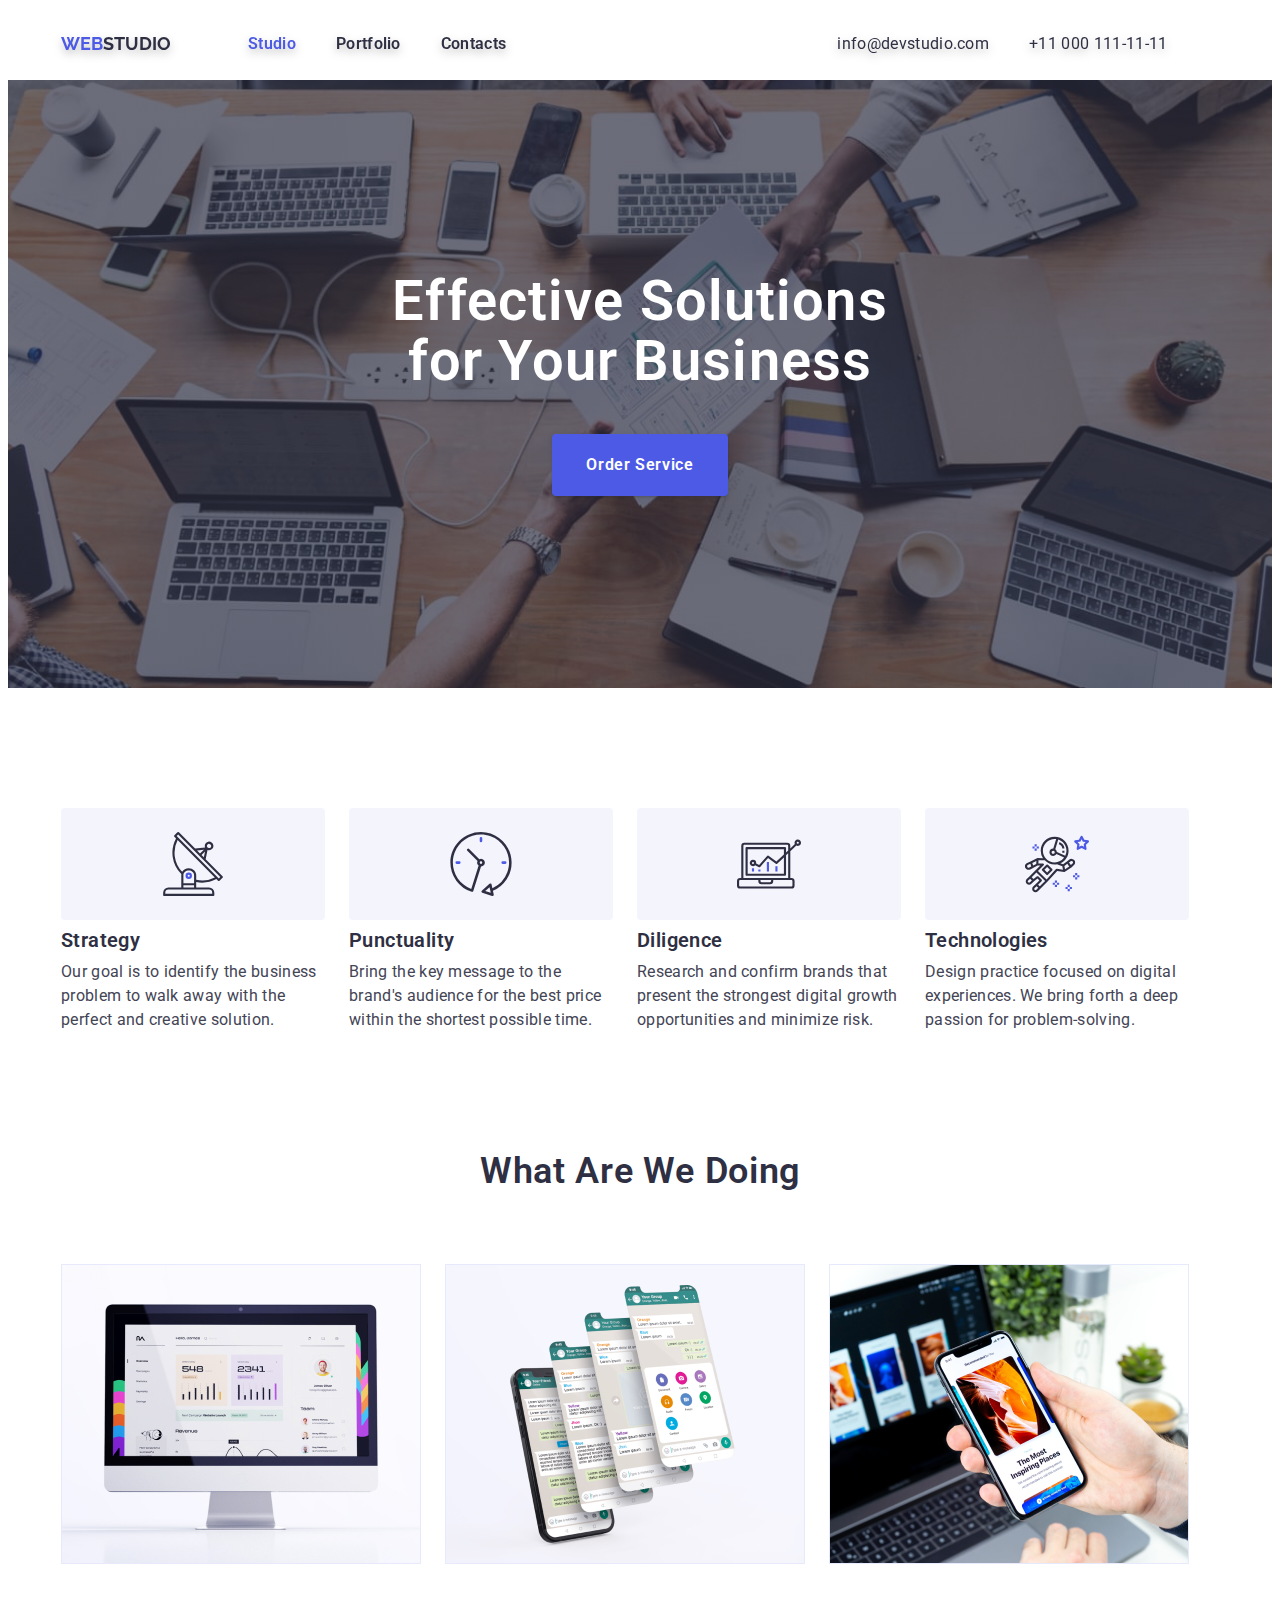
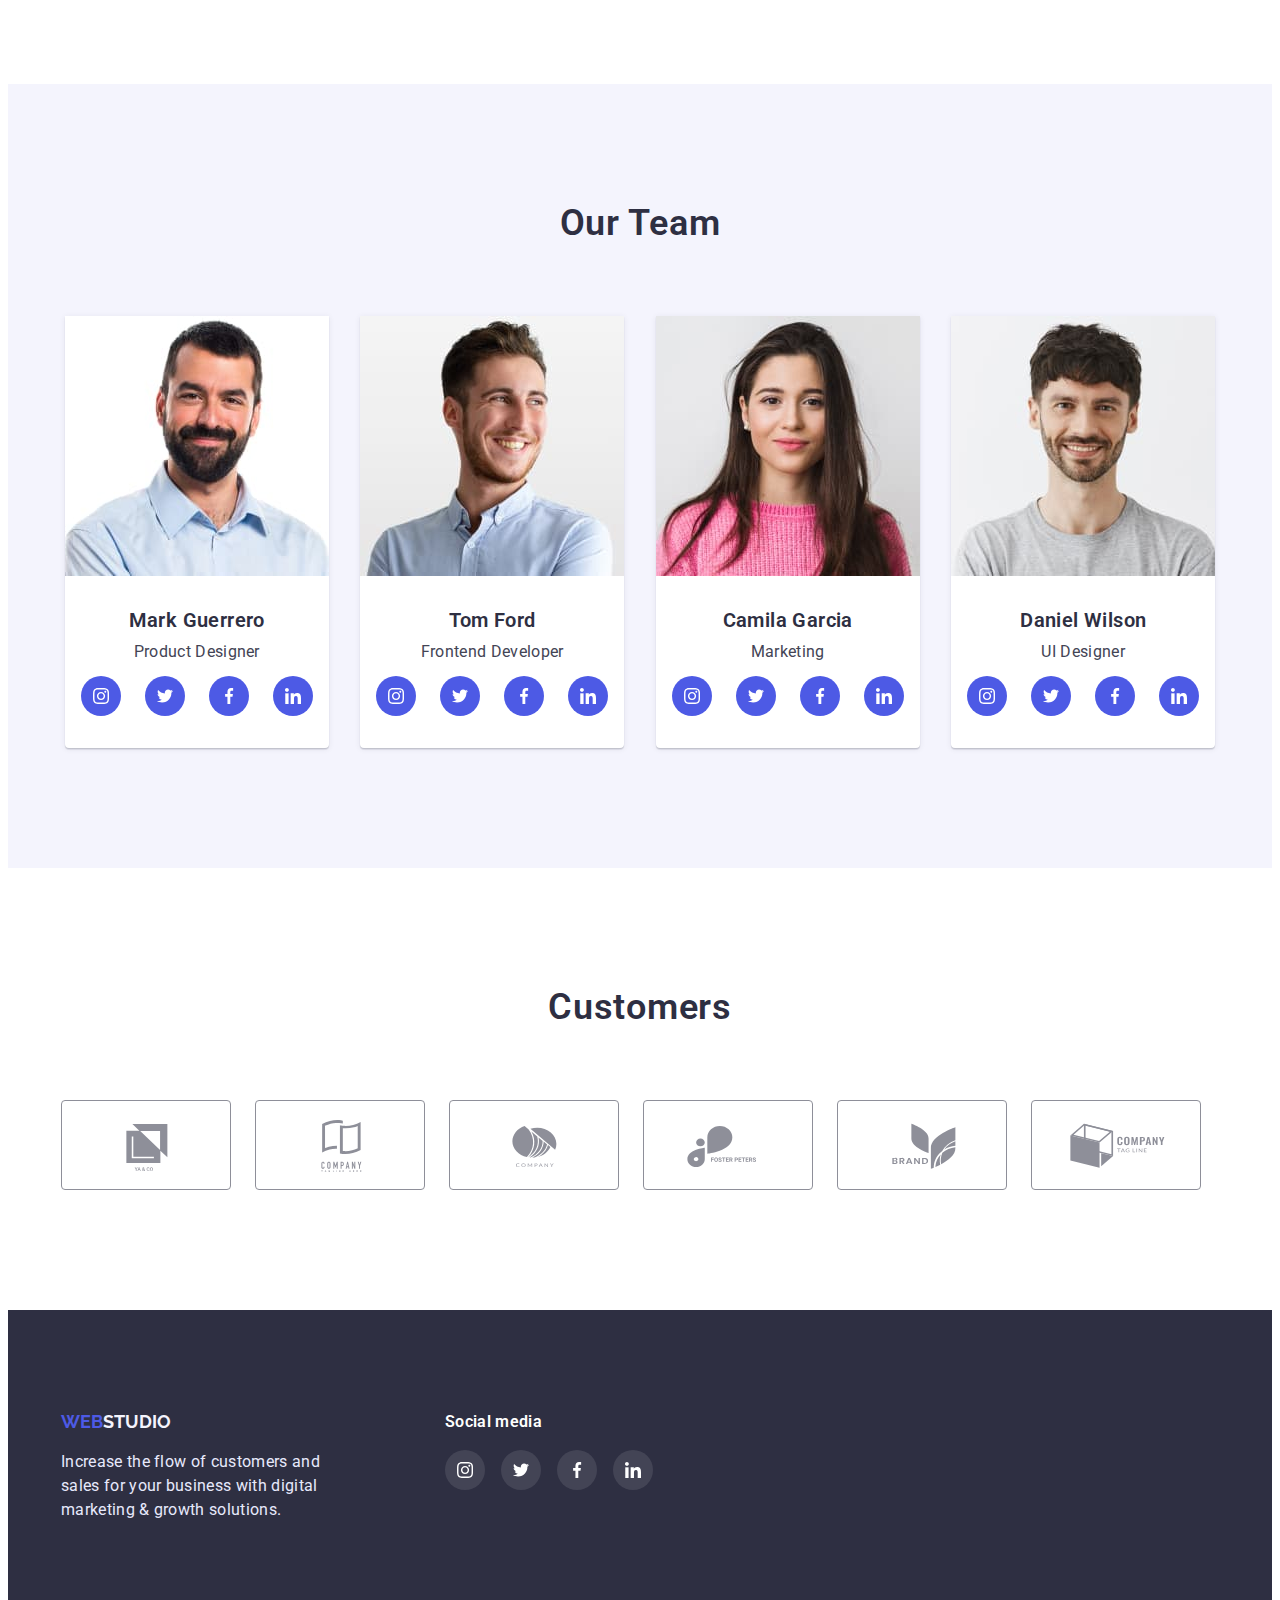
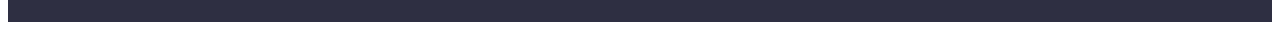
==== index.html @ 0bdde70a "Create hw5" ====
<!DOCTYPE html>
<html lang="en">
  <head>
    <meta charset="UTF-8" />
    <meta http-equiv="X-UA-Compatible" content="IE=edge" />
    <meta name="viewport" content="width=device-width, initial-scale=1.0" />
    <link
      rel="stylesheet"
      href="https://cdnjs.cloudflare.com/ajax/libs/modern-normalize/1.1.0/modern-normalize.min.css"
      integrity="sha512-wpPYUAdjBVSE4KJnH1VR1HeZfpl1ub8YT/NKx4PuQ5NmX2tKuGu6U/JRp5y+Y8XG2tV+wKQpNHVUX03MfMFn9Q=="
      crossorigin="anonymous"
      referrerpolicy="no-referrer"
    />
    <title>Document</title>
    <link
      href="https://fonts.googleapis.com/css2?family=Raleway:wght@700&family=Roboto:wght@400;500;700;900&display=swap"
      rel="stylesheet"
    />
    <link rel="stylesheet" href="./css/reset.css" />
    <link rel="stylesheet" href="./css/styles.css" />
  </head>
  <body>
    <header class="header">
      <div class="container header-container">
        <nav class="header-nav">
          <!-- LOGO -->
          <a class="logo" href="./index.html"><span>web</span>studio</a>
          <!-- NAVIGATION-->
          <ul class="site-nav">
            <li class="site-nav-link">
              <a href="./index.html" class="link current">Studio</a>
            </li>
            <li class="site-nav-link">
              <a href="./portfolio.html" class="link">Portfolio</a>
            </li>
            <li class="site-nav-link"><a href="" class="link">Contacts</a></li>
          </ul>
        </nav>
        <ul class="auth-nav">
          <li class="auth-nav-link">
            <a class="auth-nav-link-item" href="mailto:info@devstudio.com"
              >info@devstudio.com</a
            >
          </li>
          <li class="auth-nav-link">
            <a class="auth-nav-link-item" href="tel:+110001111111"
              >+11 000 111-11-11</a
            >
          </li>
        </ul>
      </div>
    </header>
    <main>
      <!-- HERO -->

      <section class="section hero">
        <div class="container container-hero">
          <h1 class="hero-title">Effective Solutions for Your Business</h1>
          <button class="hero-button" type="button">Order Service</button>
        </div>
      </section>

      <!-- ADVANTAGES -->
      <section class="section advantages">
        <h2 class="visually-hidden">Our advantages</h2>
        <div class="container container-advantages">
          <ul class="feature-list">
            <li class="feature-list-item">
              <div class="wrap-svg">
                <svg class="advantages-svg">
                  <use
                    class="feature-svg"
                    href="./images/icons.svg#icon-antenna"
                  ></use>
                </svg>
              </div>

              <h3>Strategy</h3>
              <p class="text">
                Our goal is to identify the business problem to walk away with
                the perfect and creative solution.
              </p>
            </li>
            <li class="feature-list-item">
              <div class="wrap-svg">
                <svg class="advantages-svg">
                  <use
                    class="feature-svg"
                    href="./images/icons.svg#icon-clock"
                  ></use>
                </svg>
              </div>

              <h3>Punctuality</h3>
              <p class="text">
                Bring the key message to the brand's audience for the best price
                within the shortest possible time.
              </p>
            </li>
            <li class="feature-list-item">
              <div class="wrap-svg">
                <svg class="advantages-svg">
                  <use
                    class="feature-svg"
                    href="./images/icons.svg#icon-diagram"
                  ></use>
                </svg>
              </div>

              <h3>Diligence</h3>
              <p class="text">
                Research and confirm brands that present the strongest digital
                growth opportunities and minimize risk.
              </p>
            </li>
            <li class="feature-list-item">
              <div class="wrap-svg">
                <svg class="advantages-svg">
                  <use
                    class="feature-svg"
                    href="./images/icons.svg#icon-astronaut"
                  ></use>
                </svg>
              </div>

              <h3>Technologies</h3>
              <p class="text">
                Design practice focused on digital experiences. We bring forth a
                deep passion for problem-solving.
              </p>
            </li>
          </ul>
        </div>
      </section>

      <!-- OFFER  -->

      <section class="section offer">
        <div class="container container-offer">
          <h2 class="section-title">What are we doing</h2>
          <ul class="section-list">
            <li>
              <img
                src="./images/photo1.jpg"
                alt="Computer"
                width="360"
                height="300"
              />
            </li>
            <li>
              <img
                src="./images/photo2.jpg"
                alt="Mobile"
                width="360"
                height="300"
              />
            </li>
            <li>
              <img
                src="./images/photo3.jpg"
                alt="Phone in hand"
                width="360"
                height="300"
              />
            </li>
          </ul>
        </div>
      </section>

      <!-- TEAM -->

      <section class="section team">
        <div class="container container-team">
          <h2 class="section-title">Our Team</h2>
          <ul class="list-team">
            <li class="list-team-item">
              <img
                src="./images/photo4.jpg"
                alt="Product Designer"
                width="264"
                height="260"
              />
              <h3 class="name">Mark Guerrero</h3>
              <p class="profession">Product Designer</p>

              <ul class="social-networks-list">
                <li class="social-network-item">
                  <a class="social-network-link" href="">
                    <svg class="social-network-icon">
                      <use href="./images/icons.svg#icon-instagram"></use></svg
                  ></a>
                </li>
                <li class="social-network-item">
                  <a class="social-network-link" href="">
                    <svg class="social-network-icon">
                      <use href="./images/icons.svg#icon-twitter"></use>
                    </svg>
                  </a>
                </li>
                <li class="social-network-item">
                  <a class="social-network-link" href="">
                    <svg class="social-network-icon">
                      <use href="./images/icons.svg#icon-facebook"></use>
                    </svg>
                  </a>
                </li>
                <li class="social-network-item">
                  <a class="social-network-link" href="">
                    <svg class="social-network-icon">
                      <use href="./images/icons.svg#icon-linkedin"></use>
                    </svg>
                  </a>
                </li>
              </ul>
            </li>
            <li class="list-team-item">
              <img
                src="./images/photo5.jpg"
                alt="Frontend Developer"
                width="264"
                height="260"
              />
              <h3 class="name">Tom Ford</h3>
              <p class="profession">Frontend Developer</p>
              <ul class="social-networks-list">
                <li class="social-network-item">
                  <a class="social-network-link" href="">
                    <svg class="social-network-icon">
                      <use href="./images/icons.svg#icon-instagram"></use></svg
                  ></a>
                </li>
                <li class="social-network-item">
                  <a class="social-network-link" href="">
                    <svg class="social-network-icon">
                      <use href="./images/icons.svg#icon-twitter"></use>
                    </svg>
                  </a>
                </li>
                <li class="social-network-item">
                  <a class="social-network-link" href="">
                    <svg class="social-network-icon">
                      <use href="./images/icons.svg#icon-facebook"></use>
                    </svg>
                  </a>
                </li>
                <li class="social-network-item">
                  <a class="social-network-link" href="">
                    <svg class="social-network-icon">
                      <use href="./images/icons.svg#icon-linkedin"></use>
                    </svg>
                  </a>
                </li>
              </ul>
            </li>
            <li class="list-team-item">
              <img
                src="./images/photo6.jpg"
                alt="Marketing"
                width="264"
                height="260"
              />
              <h3 class="name">Camila Garcia</h3>
              <p class="profession">Marketing</p>
              <ul class="social-networks-list">
                <li class="social-network-item">
                  <a class="social-network-link" href="">
                    <svg class="social-network-icon">
                      <use href="./images/icons.svg#icon-instagram"></use></svg
                  ></a>
                </li>
                <li class="social-network-item">
                  <a class="social-network-link" href="">
                    <svg class="social-network-icon">
                      <use href="./images/icons.svg#icon-twitter"></use>
                    </svg>
                  </a>
                </li>
                <li class="social-network-item">
                  <a class="social-network-link" href="">
                    <svg class="social-network-icon">
                      <use href="./images/icons.svg#icon-facebook"></use>
                    </svg>
                  </a>
                </li>
                <li class="social-network-item">
                  <a class="social-network-link" href="">
                    <svg class="social-network-icon">
                      <use href="./images/icons.svg#icon-linkedin"></use>
                    </svg>
                  </a>
                </li>
              </ul>
            </li>
            <li class="list-team-item">
              <img
                src="./images/photo7.jpg"
                alt="UI Designer"
                width="264"
                height="260"
              />
              <h3 class="name">Daniel Wilson</h3>
              <p class="profession">UI Designer</p>
              <ul class="social-networks-list">
                <li class="social-network-item">
                  <a class="social-network-link" href="">
                    <svg class="social-network-icon">
                      <use href="./images/icons.svg#icon-instagram"></use></svg
                  ></a>
                </li>
                <li class="social-network-item">
                  <a class="social-network-link" href="">
                    <svg class="social-network-icon">
                      <use href="./images/icons.svg#icon-twitter"></use>
                    </svg>
                  </a>
                </li>
                <li class="social-network-item">
                  <a class="social-network-link" href="">
                    <svg class="social-network-icon">
                      <use href="./images/icons.svg#icon-facebook"></use>
                    </svg>
                  </a>
                </li>
                <li class="social-network-item">
                  <a class="social-network-link" href="">
                    <svg class="social-network-icon">
                      <use href="./images/icons.svg#icon-linkedin"></use>
                    </svg>
                  </a>
                </li>
              </ul>
            </li>
          </ul>
        </div>
      </section>

      <!-- CUSTOMERS -->

      <section class="section client-section">
        <div class="container container-clients">
          <h2 class="section-title">Customers</h2>
          <ul class="client-list">
            <li class="client-list-item">
              <a class="client-link" href="">
                <svg class="client-icon">
                  <use href="./images/icons.svg#icon-yaco"></use>
                </svg>
              </a>
            </li>
            <li class="client-list-item">
              <a class="client-link" href="">
                <svg class="client-icon">
                  <use href="./images/icons.svg#icon-taglinehere"></use></svg
              ></a>
            </li>
            <li class="client-list-item">
              <a class="client-link" href="">
                <svg class="client-icon">
                  <use href="./images/icons.svg#icon-company"></use>
                </svg>
              </a>
            </li>
            <li class="client-list-item">
              <a class="client-link" href="">
                <svg class="client-icon">
                  <use href="./images/icons.svg#icon-foster"></use>
                </svg>
              </a>
            </li>
            <li class="client-list-item">
              <a class="client-link" href="">
                <svg class="client-icon">
                  <use href="./images/icons.svg#icon-brand"></use>
                </svg>
              </a>
            </li>
            <li class="client-list-item">
              <a class="client-link" href="">
                <svg class="client-icon">
                  <use href="./images/icons.svg#icon-tagline"></use>
                </svg>
              </a>
            </li>
          </ul>
        </div>
      </section>
    </main>

    <!-- FOOTER -->

    <footer class="footer">
      <div class="container container-footer">
        <div class="footer-tagline">
          <a class="footer-logo" href="./index.html"><span>web</span>studio</a>
          <p class="tagline">
            Increase the flow of customers and sales for your business with
            digital marketing & growth solutions.
          </p>
        </div>

        <div class="footer-social-media">
          <h3 class="social-title">Social media</h3>
          <ul class="footer-social-media-list">
            <li class="footer-social-media-item">
              <a class="footer-social-media-link" href="">
                <svg class="footer-social-media-icon">
                  <use href="./images/icons.svg#icon-instagram"></use>
                </svg>
              </a>
            </li>
            <li class="footer-social-media-item">
              <a class="footer-social-media-link" href="">
                <svg class="footer-social-media-icon">
                  <use href="./images/icons.svg#icon-twitter"></use>
                </svg>
              </a>
            </li>
            <li class="footer-social-media-item">
              <a class="footer-social-media-link" href="">
                <svg class="footer-social-media-icon">
                  <use href="./images/icons.svg#icon-facebook"></use>
                </svg>
              </a>
            </li>
            <li class="footer-social-media-item">
              <a class="footer-social-media-link" href="">
                <svg class="footer-social-media-icon">
                  <use href="./images/icons.svg#icon-linkedin"></use>
                </svg>
              </a>
            </li>
          </ul>
        </div>
      </div>
    </footer>

   
  </body>
</html>
---- css/styles.css ----
:root {
  --primary-text-color: #434455;
  --secondary-text-color: #2e2f42;
  --first-background-color: #ffffff;
  --second-background-color: #f4f4fd;
  --third-background-color: #e5e5e5;
  --accent-color: #4d5ae5;
  --footer-text-color: #e7e9fc;
  --hover-button-color: #404bbf;
  --clients-color: #8e8f99;
}

body {
  color: var(--primary-text-color);
  background-color: var(--first-background-color);
  font-family: "Roboto", sans-serif;
}
.header {
  filter: drop-shadow(0px 4px 4px rgba(0, 0, 0, 0.25));
}
.container {
  width: 1158px;
  margin: 0 auto;
  padding: 0 15px;
}
.section {
  padding-top: 120px;
  padding-bottom: 120px;
}
.header-container {
  display: flex;
}

/* ЛОГОТИП */
.logo {
  font-family: "Raleway", sans-serif;
  font-weight: 700;
  font-size: 18px;
  line-height: 1.33px;
  text-transform: uppercase;
  color: var(--secondary-text-color);
}
span {
  font-family: "Raleway", sans-serif;
  font-weight: 700;
  font-size: 18px;
  line-height: 1.33;
  text-transform: uppercase;
  color: var(--accent-color);
}

/* SITE-NAV */
.header-nav {
  display: flex;
  align-items: center;
}
.site-nav {
  display: flex;
  margin-left: 77px;
  gap: 40px;
}

.link {
  display: block;
  padding-top: 24px;
  padding-bottom: 24px;
  color: var(--secondary-text-color);
  font-weight: 600;
  font-size: 16px;
  line-height: 1.5;
  letter-spacing: 0.02em;
}
.site-nav .link:hover,
.site-nav .link:focus {
  color: var(--accent-color);
}
.site-nav .link.current {
  color: var(--accent-color);
}

/* AUTH-NAV */

.auth-nav {
  display: flex;
  margin-left: 331px;
  align-items: center;
}
.auth-nav-link:first-child {
  margin-right: 40px;
}
.auth-nav-link-item {
  padding-top: 24px;
  padding-bottom: 24px;
  color: var(--secondary-text-color);
  font-weight: 400;
  font-size: 16px;
  line-height: 1.5;
  letter-spacing: 0.02em;
}
.auth-nav a:hover,
.auth-nav a:focus {
  color: var(--accent-color);
}

/* HERO */

.hero {
  max-width: 1600px;
  margin: 0 auto;
  background-image: linear-gradient(
      rgba(46, 47, 66, 0.7),
      rgba(46, 47, 66, 0.7)
    ),
    url(../images/peopleoffice.jpg);
  background-repeat: no-repeat;
  background-position: center;
  background-size: cover;
  padding-top: 192px;
  padding-bottom: 192px;
  text-align: center;
}
.hero-title {
  max-width: 500px;
  margin: 0 auto;
  color: var(--first-background-color);
  font-weight: 600;
  font-size: 56px;
  line-height: 1.07;
  letter-spacing: 0.02em;
  margin-bottom: 42px;
}
.hero-button {
  min-width: 176px;
  font-family: "Roboto", sans-serif;
  background-color: var(--accent-color);
  color: var(--first-background-color);
  font-weight: 600;
  font-size: 16px;
  line-height: 1.9;
  letter-spacing: 0.04em;
  cursor: pointer;
  box-shadow: 0px 1px 6px rgba(46, 47, 66, 0.08),
    0px 1px 1px rgba(46, 47, 66, 0.16), 0px 2px 1px rgba(46, 47, 66, 0.08);
  border-radius: 4px;
  padding: 16px 32px;
  border: 0;
}
.hero-button:hover,
.hero-button:focus {
  background-color: var(--hover-button-color);
  box-shadow: 0px 4px 4px rgba(0, 0, 0, 0.15);
}

/* Main */
/* ADVANTAGES */

.feature-list {
  display: flex;
  gap: 24px;
}
.wrap-svg {
  display: flex;
  width: 264px;
  height: 112px;
  align-items: center;
  justify-content: center;
  background-color: var(--second-background-color);
  border-radius: 4px;
  margin-bottom: 8px;
}

.advantages-svg {
  width: 64px;
  height: 64px;
}

.text {
  margin-top: 8px;
}
.feature-list h3 {
  font-weight: 600;
  color: var(--secondary-text-color);
  font-size: 20px;
  line-height: 1.2;
  letter-spacing: 0.02em;
}
.feature-list .text {
  font-size: 16px;
  line-height: 1.5;
  letter-spacing: 0.02em;
  max-width: 264px;
}
.visually-hidden {
  position: absolute;
  white-space: nowrap;
  width: 1px;
  height: 1px;
  overflow: hidden;
  border: 0;
  padding: 0;
  clip: rect(0 0 0 0);
  clip-path: inset(50%);
  margin: -1px;
}
/* OFFER */
.offer {
  padding-top: 0;
  padding-bottom: 120px;
}
.section-list {
  display: flex;
  gap: 24px;
  margin-top: 72px;
}

/* TEAM */

.team {
  background-color: var(--second-background-color);
}
.list-team {
  display: flex;
  gap: 24px;
  margin-top: 72px;
}
.list-team-item {
  background-color: var(--first-background-color);
  margin: 0 auto;
  box-shadow: 0px 1px 6px rgba(46, 47, 66, 0.08),
    0px 1px 1px rgba(46, 47, 66, 0.16), 0px 2px 1px rgba(46, 47, 66, 0.08);
  border-radius: 0px 0px 4px 4px;
}
.section-title {
  color: var(--secondary-text-color);
  font-weight: 600;
  font-size: 36px;
  line-height: 1.11;
  text-align: center;
  letter-spacing: 0.02em;
  text-transform: capitalize;
}
.name {
  text-align: center;
  margin-top: 32px;
  margin-bottom: 8px;
  color: var(--secondary-text-color);
  font-weight: 600;
  font-size: 20px;
  line-height: 1.2;
  letter-spacing: 0.02em;
}
.profession {
  text-align: center;
  font-weight: 400;
  font-size: 16px;
  line-height: 1.5;
  letter-spacing: 0.02em;
}
.social-networks-list {
  display: flex;
  margin-top: 12px;
  margin-bottom: 32px;
  align-items: center;
  justify-content: center;
  gap: 24px;
}

.social-network-link {
  display: flex;
  width: 40px;
  height: 40px;
  background: var(--accent-color);
  border-radius: 50%;
  align-items: center;
  justify-content: center;
}
.social-network-icon {
  width: 16px;
  height: 16px;
  fill: var(--first-background-color);
}
.social-network-link:hover,
.social-network-link:focus {
  background: var(--hover-button-color);
}

/* CUSTOMERS */

.container-clients > .section-title {
  margin-bottom: 72px;
}

.client-list {
  display: flex;
  gap: 24px;
}

.client-link {
  display: flex;
  align-items: center;
  justify-content: center;
  width: 168px;
  height: 88px;
  border: 1px solid var(--clients-color);
  border-radius: 4px;
  color: var(--clients-color);
}
.client-icon {
  
  width: 104px;
  height: 56px;
  fill: currentColor;
}

.client-link:hover,
.client-link:focus {
  color: var(--hover-button-color); 
  border: 1px solid var(--hover-button-color);}
  




/* FOOTER */

.container-footer {
  display: flex;
}
.footer-tagline {
  margin-right: 120px;
}

.footer {
  background-color: var(--secondary-text-color);
  padding-top: 100px;
  padding-bottom: 100px;
  margin: 0 auto;
}

.footer-logo {
  font-family: "Raleway", sans-serif;
  font-weight: 700;
  font-size: 18px;
  line-height: 1.33px;
  text-transform: uppercase;
  color: var(--second-background-color);
}
.tagline {
  margin-top: 16px;
  max-width: 264px;
  color: var(--footer-text-color);
  font-weight: 400;
  font-size: 16px;
  line-height: 1.5;
  letter-spacing: 0.02em;
}

/* FOOTER SOCIAL MEDIA */

.social-title {
  font-family: "Roboto", sans-serif;
  font-weight: 600;
  font-size: 16px;
  line-height: 1.5;
  letter-spacing: 0.02em;
  color: var(--first-background-color);
  margin-bottom: 16px;
}

.footer-social-media-list {
  display: flex;
  gap: 16px;
}

.footer-social-media-link {
  display: flex;
  width: 40px;
  height: 40px;
  border-radius: 50%;
  background-color: rgba(255, 255, 255, 0.1);
  align-items: center;
  justify-content: center;
}
.footer-social-media-link:hover,
.footer-social-media-link:focus {
  background-color: #31d0aa;
}
.footer-social-media-icon {
  width: 16px;
  height: 16px;
  fill: var(--first-background-color);
}

/* PORTFOLIO */

.header-portfolio {
  box-shadow: 0px 2px 1px rgba(46, 47, 66, 0.08),
    0px 1px 1px rgba(46, 47, 66, 0.16), 0px 1px 6px rgba(46, 47, 66, 0.08);
}
/* Filter */

.filter-list {
  display: flex;
  gap: 24px;
  justify-content: center;
  margin-bottom: 72px;
}
.filter-item button {
  padding: 12px 24px;
  background-color: var(--second-background-color);
  color: var(--accent-color);
  font-family: "Roboto", sans-serif;
  font-weight: 600;
  font-size: 16px;
  line-height: 1.5;
  text-align: center;
  letter-spacing: 0.04em;
  cursor: pointer;
  border: 1px solid #e7e9fc;
  border-radius: 4px;
}

button:hover,
button:focus {
  background-color: var(--accent-color);
  color: var(--first-background-color);
  box-shadow: 0px 3px 1px rgba(0, 0, 0, 0.1), 0px 2px 1px rgba(0, 0, 0, 0.08),
    0px 2px 2px rgba(0, 0, 0, 0.12);
  border: 0;
}

/* Example */

.works-list {
  display: flex;
  flex-wrap: wrap;
  row-gap: 48px;
  column-gap: 24px;
}
.works-list:hover .works-overlay {
  transform: translate(0,0);
  transition: transform 500ms linear;
 
 }
.works-link {
  display: block;
  
}
.works-link:hover,
.works-link:focus {
  box-shadow: 0px 1px 6px rgba(46, 47, 66, 1);
  

}

  

.text-wrap {
  padding: 32px 16px;
  border: 0.5px solid #f4f4fd;
  box-shadow: 0px 1px 6px rgba(46, 47, 66, 0.08);
  border-top: none;
}

.works-item h2 {
  color: var(--secondary-text-color);
  font-weight: 600;
  font-size: 20px;
  line-height: 1.2;
  letter-spacing: 0.02em;
  margin-bottom: 8px;
}

.application-name {
  color: var(--primary-text-color);
  font-size: 16px;
  line-height: 1.5;
  letter-spacing: 0.02em;
}

.wrapper-img-overlay {
  position: relative;
  overflow: hidden;
  
}

.works-overlay {
  position: absolute;
  top: 0;
  left: 0;
  width: 100%;
  height: 100%;
  overflow: auto;
  
  color: var(--first-background-color);
  background-color: rgba(77, 90, 229,0.5);
  text-align: center;
  padding:20px 15px;
  transform: translate(0,100%);
}
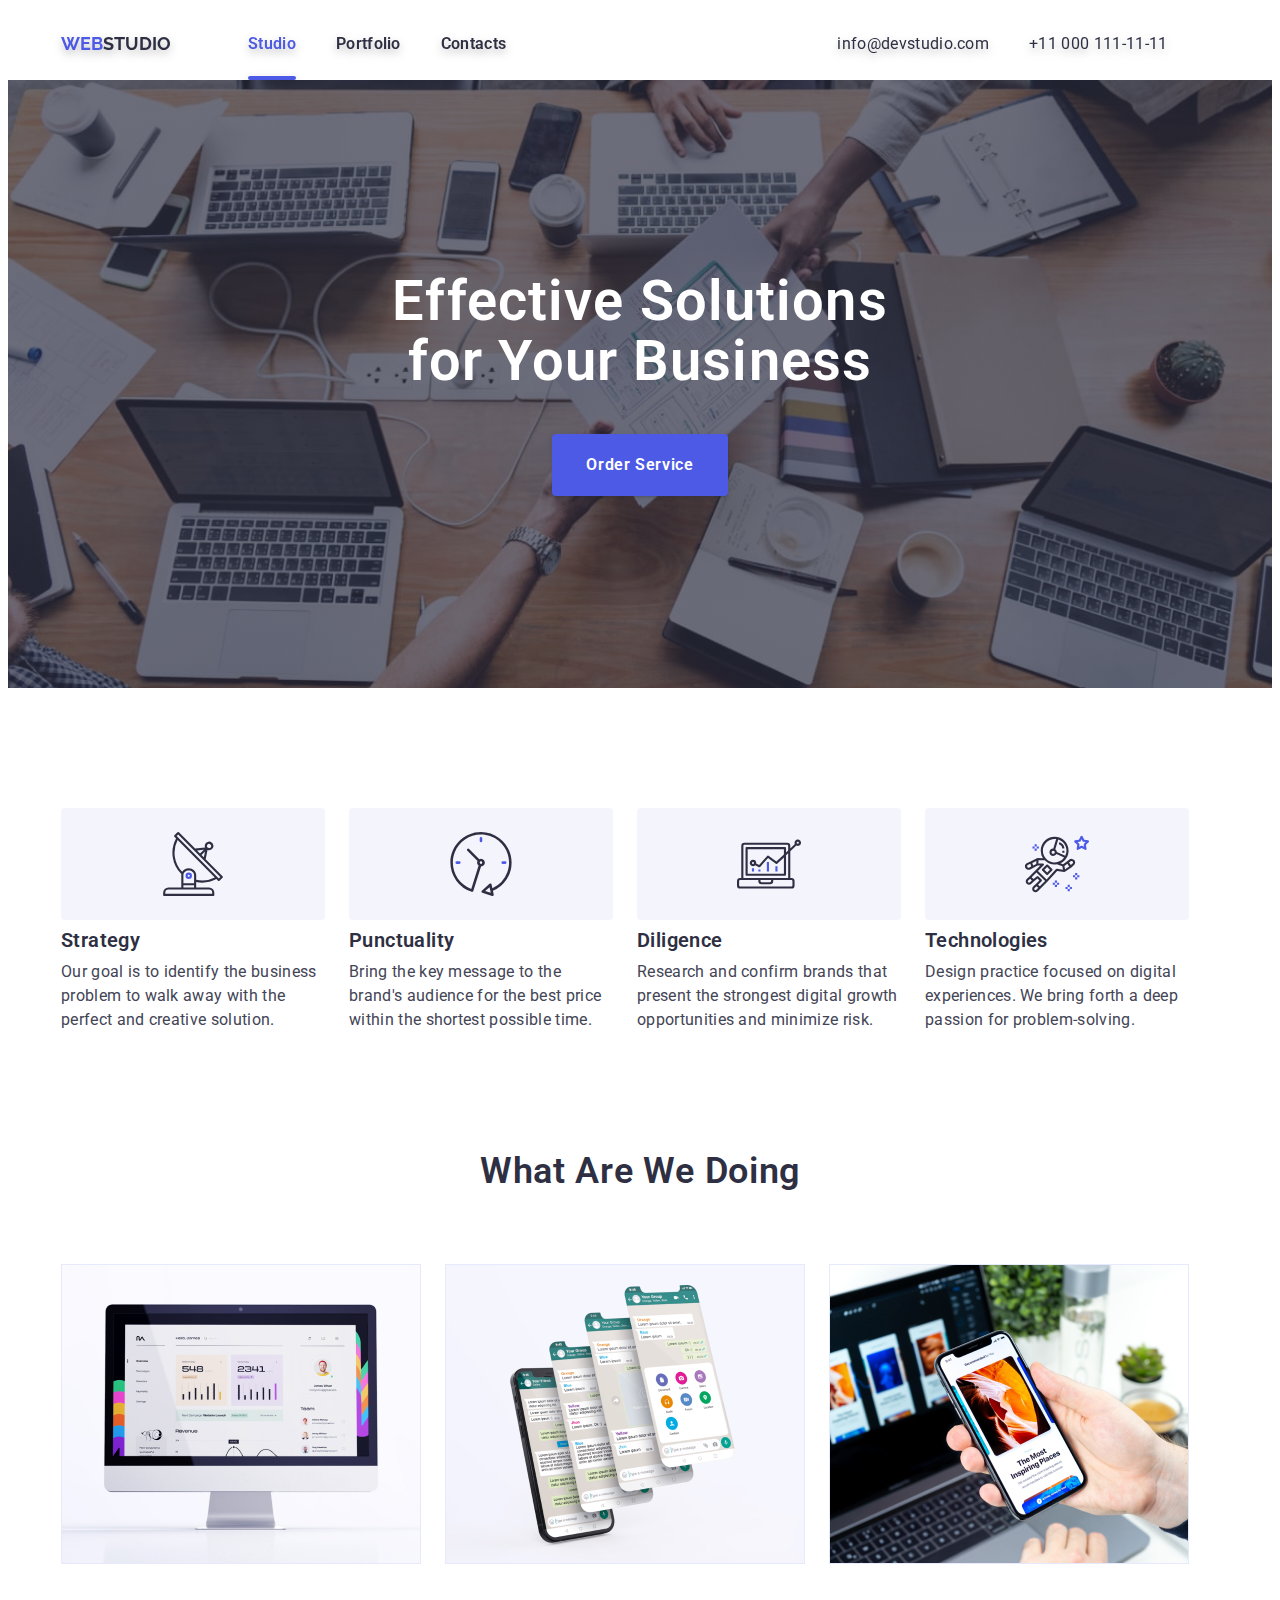
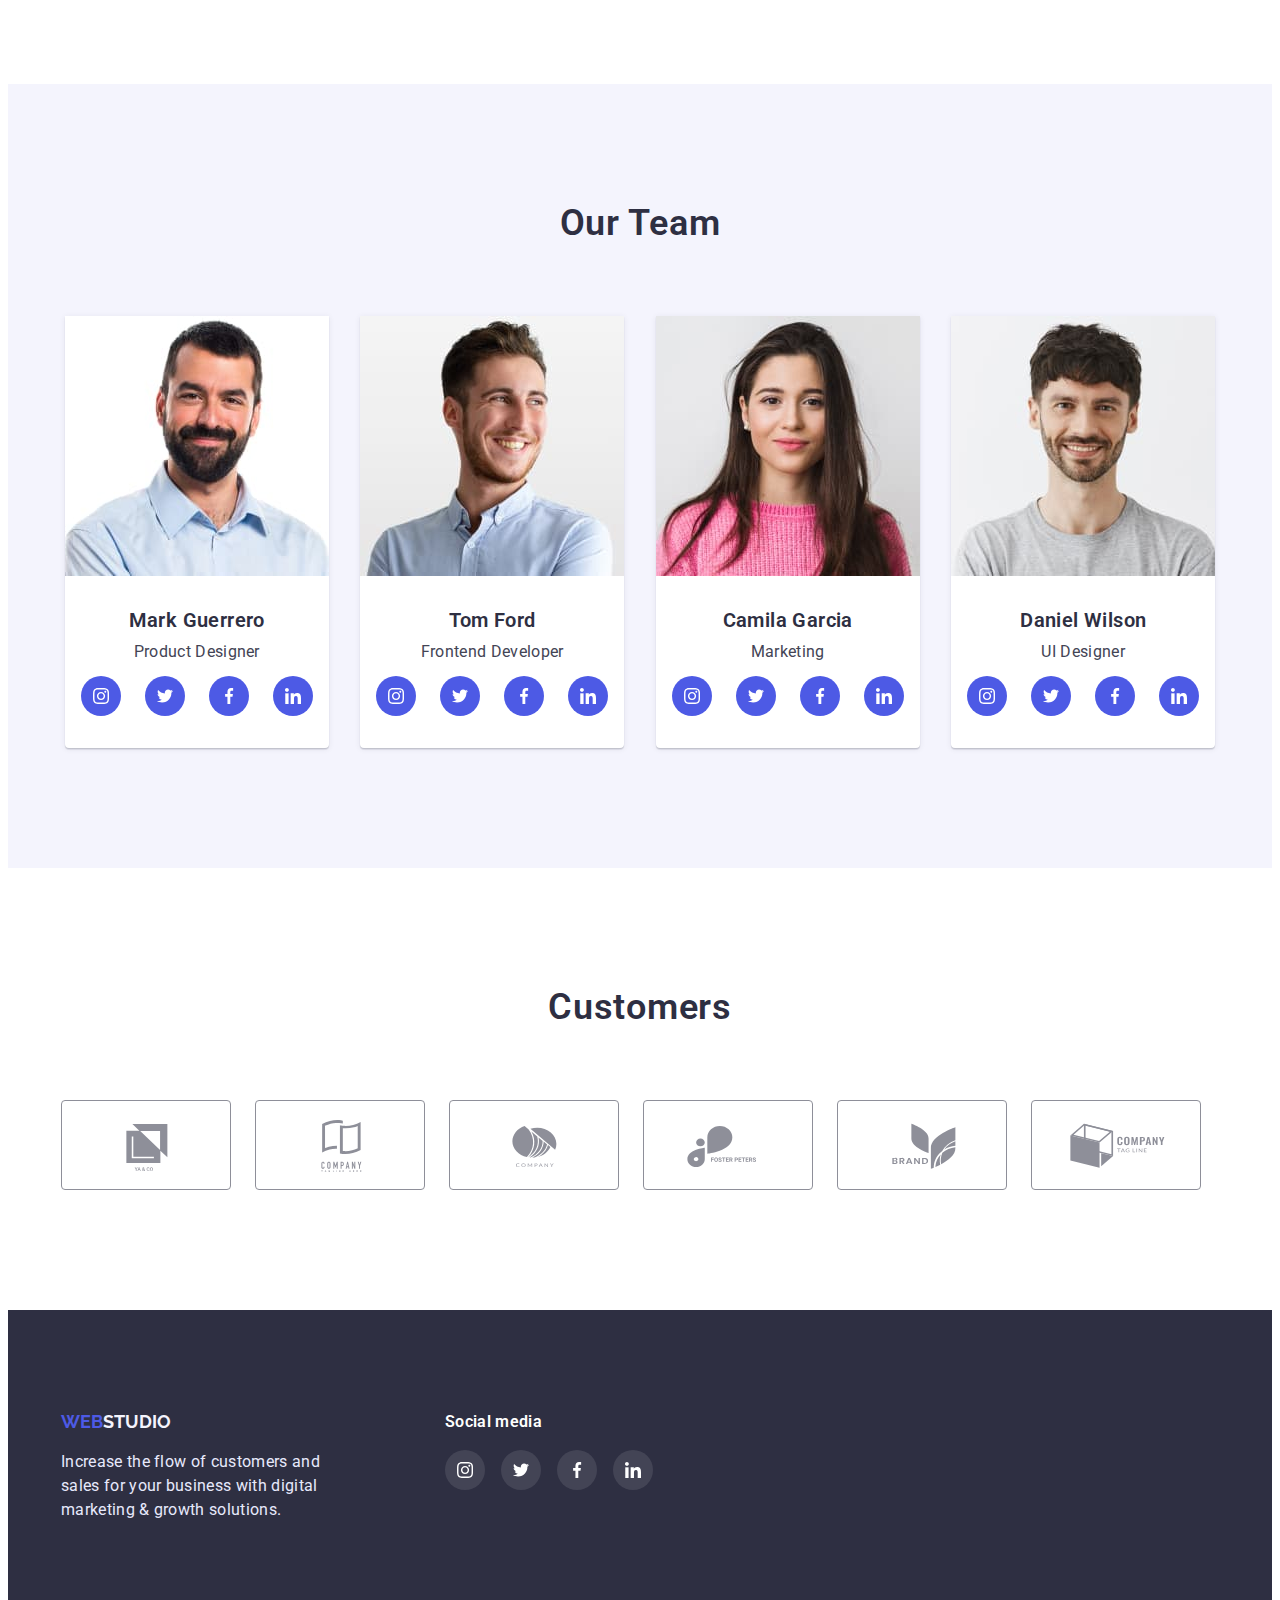
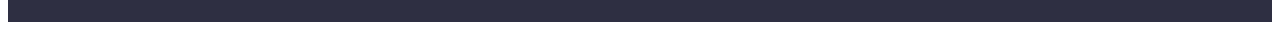
==== commit 5fc6f2c3: "Underline" ====
--- a/index.html
+++ b/index.html
@@ -24,8 +24,11 @@
       <div class="container header-container">
         <nav class="header-nav">
           <!-- LOGO -->
+
           <a class="logo" href="./index.html"><span>web</span>studio</a>
-          <!-- NAVIGATION-->
+
+          <!-- ===============================NAVIGATION==================================-->
+
           <ul class="site-nav">
             <li class="site-nav-link">
               <a href="./index.html" class="link current">Studio</a>
@@ -51,16 +54,18 @@
       </div>
     </header>
     <main>
-      <!-- HERO -->
+      <!-- ======================================HERO================================================ -->
 
       <section class="section hero">
         <div class="container container-hero">
           <h1 class="hero-title">Effective Solutions for Your Business</h1>
-          <button class="hero-button" type="button">Order Service</button>
+          <button class="hero-button" type="button" data-modal-open>
+            Order Service
+          </button>
         </div>
       </section>
 
-      <!-- ADVANTAGES -->
+      <!-- ======================================ADVANTAGES======================================= -->
       <section class="section advantages">
         <h2 class="visually-hidden">Our advantages</h2>
         <div class="container container-advantages">
@@ -133,7 +138,7 @@
         </div>
       </section>
 
-      <!-- OFFER  -->
+      <!-- ===================================OFFER==============================================  -->
 
       <section class="section offer">
         <div class="container container-offer">
@@ -167,7 +172,7 @@
         </div>
       </section>
 
-      <!-- TEAM -->
+      <!-- ==================================TEAM====================================== -->
 
       <section class="section team">
         <div class="container container-team">
@@ -302,7 +307,10 @@
               <p class="profession">UI Designer</p>
               <ul class="social-networks-list">
                 <li class="social-network-item">
-                  <a class="social-network-link" href="">
+                  <a
+                    class="social-network-link"
+                    href="https://www.instagram.com/"
+                  >
                     <svg class="social-network-icon">
                       <use href="./images/icons.svg#icon-instagram"></use></svg
                   ></a>
@@ -334,7 +342,7 @@
         </div>
       </section>
 
-      <!-- CUSTOMERS -->
+      <!--==================================== CUSTOMERS============================= -->
 
       <section class="section client-section">
         <div class="container container-clients">
@@ -386,7 +394,7 @@
       </section>
     </main>
 
-    <!-- FOOTER -->
+    <!-- =================================FOOTER================================ -->
 
     <footer class="footer">
       <div class="container container-footer">
@@ -434,6 +442,17 @@
       </div>
     </footer>
 
-   
+    <!-=======================MODAL===========================  -->
+
+    <div class="backdrop is-hidden" data-modal>
+      <div class="modal">
+        <button type="button" class="modal-btn-close" data-modal-close>
+          <svg class="icon-modal-close" width="8" height="8">
+            <use href="./images/icons.svg#icon-modalclose"></use>
+          </svg>
+        </button>
+      </div>
+    </div>
+    <script src="/js/modal.js"></script>
   </body>
 </html>
--- a/css/styles.css
+++ b/css/styles.css
@@ -61,6 +61,7 @@
 }
 
 .link {
+  position: relative;
   display: block;
   padding-top: 24px;
   padding-bottom: 24px;
@@ -69,7 +70,24 @@
   font-size: 16px;
   line-height: 1.5;
   letter-spacing: 0.02em;
-}
+
+  transition-property: color;
+  transition-duration: 250ms;
+  transition-timing-function: cubic-bezier(0.4, 0, 0.2, 1);
+}
+
+.current::after {
+  content: "";
+  position: absolute;
+  display: block;
+  width: 100%;
+  height: 4px;
+  left: 0;
+  bottom: 0;
+  border-radius: 2px;
+  background-color: var(--accent-color);
+}
+
 .site-nav .link:hover,
 .site-nav .link:focus {
   color: var(--accent-color);
@@ -96,9 +114,13 @@
   font-size: 16px;
   line-height: 1.5;
   letter-spacing: 0.02em;
-}
-.auth-nav a:hover,
-.auth-nav a:focus {
+
+  transition-property: color;
+  transition-duration: 250ms;
+  transition-timing-function: cubic-bezier(0.4, 0, 0.2, 1);
+}
+.auth-nav-link-item:hover,
+.auth-nav-link-item:focus {
   color: var(--accent-color);
 }
 
@@ -144,7 +166,12 @@
   border-radius: 4px;
   padding: 16px 32px;
   border: 0;
-}
+
+  transition-property: background-color, box-shadow;
+  transition-duration: 250ms;
+  transition-timing-function: cubic-bezier(0.4, 0, 0.2, 1);
+}
+
 .hero-button:hover,
 .hero-button:focus {
   background-color: var(--hover-button-color);
@@ -213,7 +240,7 @@
   margin-top: 72px;
 }
 
-/* TEAM */
+/* ====================================================TEAM========================================== */
 
 .team {
   background-color: var(--second-background-color);
@@ -269,10 +296,15 @@
   display: flex;
   width: 40px;
   height: 40px;
+
   background: var(--accent-color);
   border-radius: 50%;
   align-items: center;
   justify-content: center;
+
+  transition-property: background-color;
+  transition-duration: 250ms;
+  transition-timing-function: cubic-bezier(0.4, 0, 0.2, 1);
 }
 .social-network-icon {
   width: 16px;
@@ -281,10 +313,10 @@
 }
 .social-network-link:hover,
 .social-network-link:focus {
-  background: var(--hover-button-color);
-}
-
-/* CUSTOMERS */
+  background-color: var(--hover-button-color);
+}
+
+/* ==================================CUSTOMERS=================================== */
 
 .container-clients > .section-title {
   margin-bottom: 72px;
@@ -304,9 +336,12 @@
   border: 1px solid var(--clients-color);
   border-radius: 4px;
   color: var(--clients-color);
+
+  transition-property: color, border;
+  transition-duration: 250ms;
+  transition-timing-function: cubic-bezier(0.4, 0, 0.2, 1);
 }
 .client-icon {
-  
   width: 104px;
   height: 56px;
   fill: currentColor;
@@ -314,12 +349,9 @@
 
 .client-link:hover,
 .client-link:focus {
-  color: var(--hover-button-color); 
-  border: 1px solid var(--hover-button-color);}
-  
-
-
-
+  color: var(--hover-button-color);
+  border: 1px solid var(--hover-button-color);
+}
 
 /* FOOTER */
 
@@ -376,11 +408,17 @@
   display: flex;
   width: 40px;
   height: 40px;
+
   border-radius: 50%;
   background-color: rgba(255, 255, 255, 0.1);
   align-items: center;
   justify-content: center;
-}
+
+  transition-property: background-color;
+  transition-duration: 250ms;
+  transition-timing-function: cubic-bezier(0.4, 0, 0.2, 1);
+}
+
 .footer-social-media-link:hover,
 .footer-social-media-link:focus {
   background-color: #31d0aa;
@@ -418,6 +456,10 @@
   cursor: pointer;
   border: 1px solid #e7e9fc;
   border-radius: 4px;
+
+  transition-property: background-color, color, box-shadow, border;
+  transition-duration: 250ms;
+  transition-timing-function: cubic-bezier(0.4, 0, 0.2, 1);
 }
 
 button:hover,
@@ -437,23 +479,24 @@
   row-gap: 48px;
   column-gap: 24px;
 }
-.works-list:hover .works-overlay {
-  transform: translate(0,0);
-  transition: transform 500ms linear;
- 
- }
+
+.works-item:hover .works-overlay,
+.works-item:focus .works-overlay {
+  transform: translate(0, 0);
+}
+
 .works-link {
   display: block;
-  
-}
+
+  transition-property: box-shadow;
+  transition-duration: 250ms;
+  transition-timing-function: cubic-bezier(0.4, 0, 0.2, 1);
+}
+
 .works-link:hover,
 .works-link:focus {
   box-shadow: 0px 1px 6px rgba(46, 47, 66, 1);
-  
-
-}
-
-  
+}
 
 .text-wrap {
   padding: 32px 16px;
@@ -481,7 +524,6 @@
 .wrapper-img-overlay {
   position: relative;
   overflow: hidden;
-  
 }
 
 .works-overlay {
@@ -491,12 +533,78 @@
   width: 100%;
   height: 100%;
   overflow: auto;
-  
-  color: var(--first-background-color);
-  background-color: rgba(77, 90, 229,0.5);
+
+  color: var(--second-background-color);
+  background-color: var(--accent-color);
   text-align: center;
-  padding:20px 15px;
-  transform: translate(0,100%);
-}
-
- +  padding: 40px 32px 164px 32px;
+  font-weight: 400;
+  font-size: 16px;
+  line-height: 24px;
+  letter-spacing: 1.5;
+  transform: translate(0, 100%);
+
+  transition-duration: 250ms;
+  transition-timing-function: cubic-bezier(0.4, 0, 0.2, 1);
+}
+
+/* ==============================MODAL========================== */
+.backdrop {
+  position: fixed;
+  left: 0;
+  bottom: 0;
+  width: 100%;
+  height: 100%;
+  z-index: 100;
+
+  transition: opasity;
+
+  background-color: rgba(46, 47, 66, 0.4);
+}
+.backdrop.is-hidden {
+  opacity: 0;
+  visibility: hidden;
+  pointer-events: none;
+}
+
+.modal {
+  position: absolute;
+  width: 408px;
+  height: 576px;
+  top: 50%;
+  left: 50%;
+  transform: translate(-50%, -50%);
+
+  background: #fcfcfc;
+  box-shadow: 0px 1px 1px rgba(0, 0, 0, 0.14), 0px 1px 3px rgba(0, 0, 0, 0.12),
+    0px 2px 1px rgba(0, 0, 0, 0.2);
+  border-radius: 4px;
+}
+.modal-btn-close {
+  position: absolute;
+  top: 24px;
+  right: 24px;
+  display: flex;
+  align-items: center;
+  justify-content: center;
+
+  background-color: #e7e9fc;
+  border: 1px solid rgba(0, 0, 0, 0.1);
+  width: 24px;
+  height: 24px;
+  border-radius: 50%;
+
+  transition-property: background-color, fill;
+  transition-duration: 1000ms;
+  transition-timing-function: cubic-bezier(0.4, 0, 0.2, 1);
+}
+
+.modal-btn-close:hover,
+.modal-btn-close:focus {
+  background-color: var(--hover-button-color);
+}
+
+.modal-btn-close:hover .icon-modal-close,
+.modal-btn-close:focus .icon-modal-close {
+  fill: var(--first-background-color);
+}
